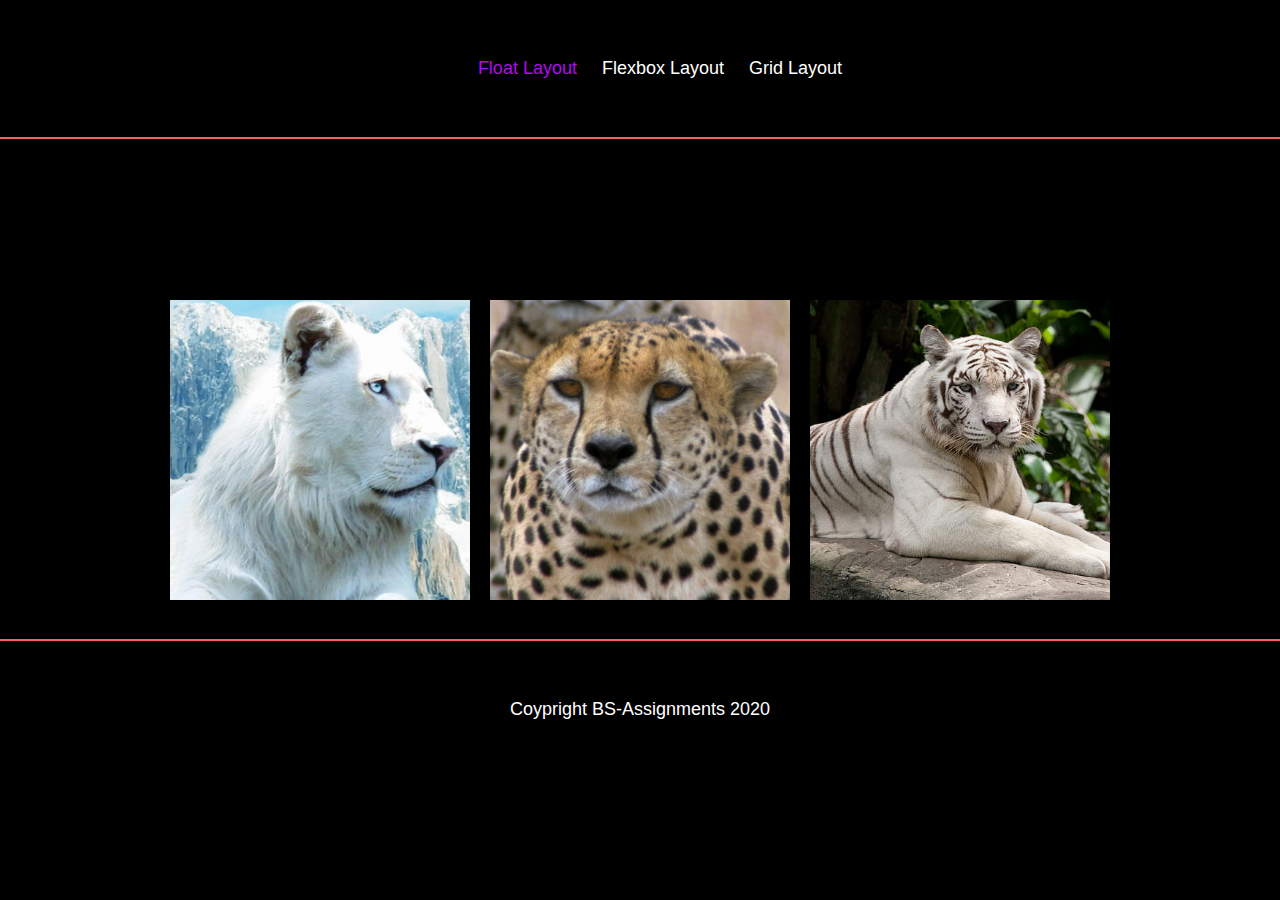
==== index.html @ 5bfc035c "Task First Completed" ====
<!DOCTYPE html>
<html>
  <head>
    <meta charset="utf-8">
    <meta name="viewport" content="width=device-width, initial-scale=1">
    <title>Assignments</title>
    <link rel="stylesheet" type="text/css" href="assets/CSS/style.css">
    <link rel="stylesheet" type="text/css" href="assets/CSS/responsive.css">
  </head>
  <body>
    <section class="wrapper">
      <header>
        <div class="wrapper__container">
          <ul class="wrapper__menu">
            <li class="wrapper__menu__list"><a href="index.html" class="wrapper__menu__link active">Float Layout</a></li>
            <li class="wrapper__menu__list"><a href="flexbox.html" class="wrapper__menu__link">Flexbox Layout</a></li>
            <li class="wrapper__menu__list"><a href="grid.html" class="wrapper__menu__link">Grid Layout</a></li>
          </ul>
        </div>
      </header>
      <section class="float__inner-block">
        <div class="wrapper__container">
          <div class="float__vertically-middle">
            <div class="float__image-block">
              <img src="assets/images/lion.png" alt="lion" class="wrapper__image">
            </div>
            <div class="float__image-block">
              <img src="assets/images/cheeta.jpg" alt="cheeta" class="wrapper__image">
            </div>
            <div class="float__image-block">
              <img src="assets/images/tiger.jpg" alt="tiger" class="wrapper__image">
            </div>
          </div>
        </div>
      </section>
      <footer>
        <div class="wrapper__container">
          <p>Coypright BS-Assignments 2020</p>
        </div>
      </footer>
    </section>
  </body>
</html>
---- assets/CSS/style.css ----
body {
  font-family: Arial, Helvetica, sans-serif;
  font-size: 18px;
  line-height: 21px;
  color: #fff;
  background: #000;
  margin: 0;
}

.wrapper__container {
  max-width: 960px;
  margin: 0 auto;
}

/* Header Section */

header {
  padding: 40px 0;
  border-bottom: 2px solid #ff5c5c;
}

/* 
******* Menu Section **********
*/

.wrapper__menu {
  list-style: none;
  text-align: center;
}

.wrapper__menu__list {
  display: inline-block;
  margin: 0 10px;
}

.wrapper__menu__link {
  color: #fff;
  text-decoration: none;
}

.wrapper__menu__link:hover, .wrapper__menu__link.active {
  color: rgb(175, 12, 240);
}



/* 
******* Middle Section **********
*/

.wrapper__image {
  width: 300px;
  height: 300px;
  max-width: 100%;
  object-fit: cover;
  object-position: center top;
}


/* 
******* Grid CSS **********
*/

.float__inner-block {
  min-height: 500px;
}

.float__vertically-middle {
  position: absolute;
  top: 50%;
  -webkit-transform: translateY(-50%);
  -ms-transform: translateY(-50%);
  transform: translateY(-50%);
}

.float__image-block {
  width: 300px;
  height: 300px;
  margin: 0 10px;
  float: left;
}



/* 
******* FlexBox CSS **********
*/

.flexbox__vertically-middle {
  display: flex;
  min-height: 500px;
  flex-flow: row wrap;
  align-items: center;
  justify-content: space-between;
  padding: 0 10px;
}


/* 
******* Grid CSS **********
*/

.grid__vertically-middle {
  display: grid;
  grid-template-columns: auto auto auto;
  grid-column-gap: 20px;
  padding: 0 10px;
  align-content: center;
  min-height: 500px;
}



/* Fooer Section */
footer {
  padding: 40px 0;
  border-top: 2px solid #ff5c5c;
  text-align: center;
}
---- assets/CSS/responsive.css ----
@media screen and (max-width: 980px) {

  .wrapper__container {
    max-width: 760px;
    margin: 0 auto;
  }
    
  /* 
  ******* Float CSS **********
  */

  .float__image-block, .wrapper__image {
    width: 230px;
    height: 230px;
  }


  /* 
  ******* FlexBox CSS **********
  */

  .flexbox__image-block {
    margin: 10px;
  }

  .flexbox__vertically-middle { 
    padding: 20px 0;
    justify-content: center;
  }

}

@media screen and (max-width: 767px) {

  .wrapper__container {
    max-width: 760px;
    margin: 0 auto;
  }
    
  /* 
  ******* Float CSS **********
  */

  .float__vertically-middle {
    padding: 20px 0;
    position: relative;
    transform: inherit;
  }

  .float__image-block {
    width: 230px;
    height: 230px;
    float: none;
    margin: 20px auto;
  }


  /* 
  ******* Grid CSS **********
  */

  .grid__vertically-middle {
    grid-template-columns: auto auto;
    justify-content: space-evenly;
    grid-gap: 20px;
    padding: 40px 0;
  }

}

@media screen and (max-width: 481px) {

  /* 
  ******* Grid CSS **********
  */

  .grid__vertically-middle {
    grid-template-columns: auto;
    justify-content: space-evenly;
    grid-gap: 20px;
    padding: 40px 0;
  }

}
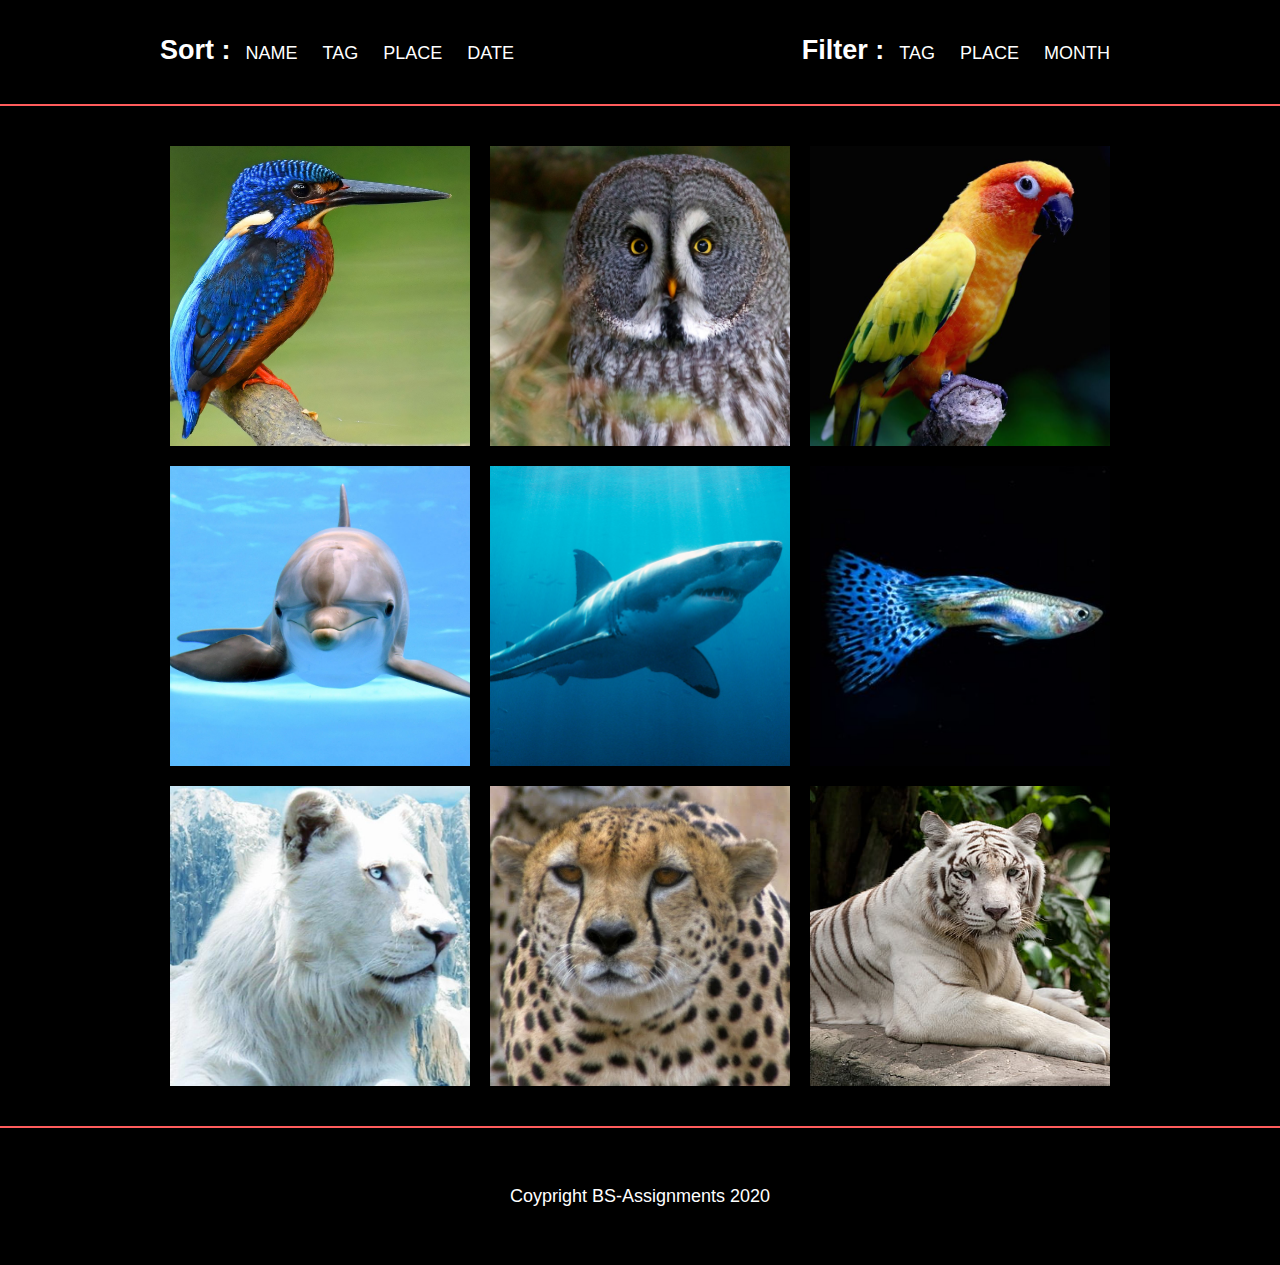
==== commit 1ffb1b6f: "Added filtering and sorting functionality" ====
--- a/index.html
+++ b/index.html
@@ -6,30 +6,140 @@
     <title>Assignments</title>
     <link rel="stylesheet" type="text/css" href="assets/CSS/style.css">
     <link rel="stylesheet" type="text/css" href="assets/CSS/responsive.css">
+
+    <script type="text/javascript" src="assets/js/script.js"></script>
   </head>
   <body>
     <section class="wrapper">
       <header>
         <div class="wrapper__container">
-          <ul class="wrapper__menu">
-            <li class="wrapper__menu__list"><a href="index.html" class="wrapper__menu__link active">Float Layout</a></li>
-            <li class="wrapper__menu__list"><a href="flexbox.html" class="wrapper__menu__link">Flexbox Layout</a></li>
-            <li class="wrapper__menu__list"><a href="grid.html" class="wrapper__menu__link">Grid Layout</a></li>
-          </ul>
+          <div class="wrapper__left-block">
+            <h2 class="wrapper__head">Sort :</h2>
+            <ul class="wrapper__menu">
+              <li class="wrapper__menu__list"><a href="javascript:void(0);" id="sortName" class="wrapper__menu__link">Name</a></li>
+              <li class="wrapper__menu__list"><a href="javascript:void(0);" id="sortTag" class="wrapper__menu__link">Tag</a></li>
+              <li class="wrapper__menu__list"><a href="javascript:void(0);" id="sortPlace" class="wrapper__menu__link">Place</a></li>
+              <li class="wrapper__menu__list"><a href="javascript:void(0);" id="sortDate" class="wrapper__menu__link">Date</a></li>
+            </ul>
+          </div>
+          <div class="wrapper__right-block">
+            <h2 class="wrapper__head">Filter :</h2>
+            <ul class="wrapper__menu" id="filterList">
+              <li class="wrapper__menu__list" id="filterTag">Tag
+                <ul class="wrapper__menu__submenu">
+                  <li class="wrapper__menu__sublist"><a href="javascript:void(0);" class="wrapper__menu__sublink">Animal</a></li>
+                  <li class="wrapper__menu__sublist"><a href="javascript:void(0);" class="wrapper__menu__sublink">Bird</a></li>
+                  <li class="wrapper__menu__sublist"><a href="javascript:void(0);" class="wrapper__menu__sublink">Fish</a></li>
+                </ul>
+              </li>
+              <li class="wrapper__menu__list" id="filterPlace">Place
+                <ul class="wrapper__menu__submenu">
+                  <li class="wrapper__menu__sublist"><a href="javascript:void(0);" class="wrapper__menu__sublink">Mumbai</a></li>
+                  <li class="wrapper__menu__sublist"><a href="javascript:void(0);" class="wrapper__menu__sublink">Delhi</a></li>
+                  <li class="wrapper__menu__sublist"><a href="javascript:void(0);" class="wrapper__menu__sublink">Kolkata</a></li>
+                  <li class="wrapper__menu__sublist"><a href="javascript:void(0);" class="wrapper__menu__sublink">Banars</a></li>
+                </ul>
+              </li>
+              <li class="wrapper__menu__list" id="filterMonth">Month
+                <ul class="wrapper__menu__submenu">
+                  <li class="wrapper__menu__sublist"><a href="javascript:void(0);" class="wrapper__menu__sublink">Jan</a></li>
+                  <li class="wrapper__menu__sublist"><a href="javascript:void(0);" class="wrapper__menu__sublink">Feb</a></li>
+                  <li class="wrapper__menu__sublist"><a href="javascript:void(0);" class="wrapper__menu__sublink">April</a></li>
+                </ul>
+              </li>
+            </ul>
+          </div>
+          <div class="clear"></div>
         </div>
       </header>
       <section class="float__inner-block">
         <div class="wrapper__container">
-          <div class="float__vertically-middle">
-            <div class="float__image-block">
-              <img src="assets/images/lion.png" alt="lion" class="wrapper__image">
+          <div class="float__vertically-middle" id="sortFilterBlock">
+
+            <div class="float__image-block" data-name="Kingfisher" data-tag="Bird" data-loc="Mumbai" data-date="2020-02-02" data-month="Feb">
+              <img src="" data-img="assets/images/kingfisher.jpg" alt="lion" class="wrapper__image">
+              <div class="float__hover-block">
+                <span class="float__cat">Bird</span>
+                <h2 class="float__head">Kingfisher</h2>
+                <span class="float__loc">Mumbai</span>
+                <span class="float__date">02-02-2020</span>
+              </div>
             </div>
-            <div class="float__image-block">
-              <img src="assets/images/cheeta.jpg" alt="cheeta" class="wrapper__image">
+            <div class="float__image-block" data-name="Owls" data-tag="Bird" data-loc="Delhi" data-date="2020-01-02" data-month="Jan">
+              <img src="" data-img="assets/images/owls.jpg" alt="owls" class="wrapper__image">
+              <div class="float__hover-block">
+                <span class="float__cat">Bird</span>
+                <h2 class="float__head">Owls</h2>
+                <span class="float__loc">Delhi</span>
+                <span class="float__date">02-01-2020</span>
+              </div>
             </div>
-            <div class="float__image-block">
-              <img src="assets/images/tiger.jpg" alt="tiger" class="wrapper__image">
+            <div class="float__image-block" data-name="Parrots" data-tag="Bird" data-loc="Mumbai" data-date="2020-04-02"  data-month="April">
+              <img src="" data-img="assets/images/parrots.jpg" alt="parrots" class="wrapper__image">
+              <div class="float__hover-block">
+                <span class="float__cat">Bird</span>
+                <h2 class="float__head">Parrots</h2>
+                <span class="float__loc">Mumbai</span>
+                <span class="float__date">02-04-2020</span>
+              </div>
             </div>
+
+            <div class="float__image-block" data-name="Dolphin" data-tag="Fish" data-loc="Banars" data-date="2020-02-28"  data-month="Feb">
+              <img src="" data-img="assets/images/Dolphin.jpg" alt="Dolphin" class="wrapper__image">
+              <div class="float__hover-block">
+                <span class="float__cat">Fish</span>
+                <h2 class="float__head">Dolphin</h2>
+                <span class="float__loc">Banars</span>
+                <span class="float__date">28-02-2020</span>
+              </div>
+            </div>
+            <div class="float__image-block" data-name="Shark" data-tag="Fish" data-loc="Banars" data-date="2020-04-15" data-month="April">
+              <img src="" data-img="assets/images/shark.jpg" alt="shark" class="wrapper__image">
+              <div class="float__hover-block">
+                <span class="float__cat">Fish</span>
+                <h2 class="float__head">Shark</h2>
+                <span class="float__loc">Banars</span>
+                <span class="float__date">15-04-2020</span>
+              </div>
+            </div>
+            <div class="float__image-block" data-name="Guppy" data-tag="Fish" data-loc="Kolkata" data-date="2020-04-28" data-month="April">
+              <img src="" data-img="assets/images/guppy.jpg" alt="guppy" class="wrapper__image">
+              <div class="float__hover-block">
+                <span class="float__cat">Fish</span>
+                <h2 class="float__head">Guppy</h2>
+                <span class="float__loc">Kolkata</span>
+                <span class="float__date">28-04-2020</span>
+              </div>
+            </div>
+
+            <div class="float__image-block" data-name="Lion" data-tag="Animal" data-loc="Kolkata" data-date="2020-02-15"  data-month="Feb">
+              <img src="" data-img="assets/images/lion.png" alt="lion" class="wrapper__image">
+              <div class="float__hover-block">
+                <span class="float__cat">Animal</span>
+                <h2 class="float__head">Lion</h2>
+                <span class="float__loc">Kolkata</span>
+                <span class="float__date">15-02-2020</span>
+              </div>
+            </div>
+            <div class="float__image-block" data-name="Cheeta" data-tag="Animal" data-loc="Delhi" data-date="2020-01-15" data-month="Jan">
+              <img src="" data-img="assets/images/cheeta.jpg" alt="cheeta" class="wrapper__image">
+              <div class="float__hover-block">
+                <span class="float__cat">Animal</span>
+                <h2 class="float__head">Cheeta</h2>
+                <span class="float__loc">Delhi</span>
+                <span class="float__date">15-01-2020</span>
+              </div>
+            </div>
+            <div class="float__image-block" data-name="Tiger" data-tag="Animal" data-loc="Kolkata" data-date="2020-01-28" data-month="Jan">
+              <img src="" data-img="assets/images/tiger.jpg" alt="tiger" class="wrapper__image">
+              <div class="float__hover-block">
+                <span class="float__cat">Animal</span>
+                <h2 class="float__head">Tiger</h2>
+                <span class="float__loc">Kolkata</span>
+                <span class="float__date">28-01-2020</span>
+              </div>
+            </div>
+
           </div>
         </div>
       </section>
--- a/assets/CSS/style.css
+++ b/assets/CSS/style.css
@@ -12,6 +12,21 @@
   margin: 0 auto;
 }
 
+.wrapper__head {
+  display: inline-block;
+  margin: 0;
+}
+
+.wrapper__left-block,
+.wrapper__right-block {
+  float: left;
+  width: 50%;
+}
+
+.wrapper__right-block {
+  text-align: right;
+}
+
 /* Header Section */
 
 header {
@@ -26,20 +41,69 @@
 .wrapper__menu {
   list-style: none;
   text-align: center;
+  display: inline-block;
+  margin: 0;
+  padding: 0;
 }
 
 .wrapper__menu__list {
   display: inline-block;
   margin: 0 10px;
+  position: relative;
+  color: #fff;
+  text-decoration: none;
+  text-transform: uppercase;
 }
 
 .wrapper__menu__link {
   color: #fff;
   text-decoration: none;
-}
-
-.wrapper__menu__link:hover, .wrapper__menu__link.active {
+  text-transform: uppercase;
+}
+
+.wrapper__menu__submenu {
+  list-style: none;
+  text-align: center;
+  display: inline-block;
+  margin: 0;
+  padding: 0;
+  position: absolute;
+  top: 22px;
+  left: 0;
+  text-align: left;
+  background: #fff;
+  z-index: 99;
+  border: 1px solid#ff5c5c;
+  display: none;
+}
+
+.wrapper__menu__list:hover .wrapper__menu__submenu {
+  display: block;
+}
+
+
+.wrapper__menu__sublist {
+  border: 1px solid#ff5c5c;
+}
+
+.wrapper__menu__sublink {
+  padding: 4px 5px;
+  display: block;
+  color: #000;
+  text-decoration: none;
+  font-size: 15px;
+  line-height: normal;
+}
+
+.clear {
+  content: "";
+  clear: both;
+  display: table;
+}
+
+.wrapper__menu__link:hover, .wrapper__menu__link.active, .wrapper__menu__sublink:hover, .wrapper__menu__link.active {
   color: rgb(175, 12, 240);
+  background: #000;
 }
 
 
@@ -62,25 +126,83 @@
 */
 
 .float__inner-block {
-  min-height: 500px;
-}
-
+  margin: 30px 0;
+  overflow: hidden;
+}
+
+/* 
 .float__vertically-middle {
   position: absolute;
   top: 50%;
   -webkit-transform: translateY(-50%);
   -ms-transform: translateY(-50%);
   transform: translateY(-50%);
-}
+} */
 
 .float__image-block {
   width: 300px;
   height: 300px;
-  margin: 0 10px;
+  margin: 10px;
   float: left;
-}
-
-
+  position: relative;
+  cursor: pointer;
+}
+
+.float__hover-block,
+.flexbox__hover-block,
+.grid__hover-block {
+  background: rgba(0,0,0,0.6);
+  width: 100%;
+  height: 0;
+  position: absolute;
+  top: 0;
+  left: 0;
+  z-index: 1;
+  transition: all 0.3s ease;
+  overflow: hidden;
+}
+
+.float__image-block:hover .float__hover-block {
+  height: 300px;
+}
+
+.float__cat {
+  font-size: 14px;
+  line-height: normal;
+  display: inline-block;
+  text-transform: lowercase;
+  position: absolute;
+  top: 0;
+  left: 0;
+  padding: 5px 10px;
+  background: #ff5c5c;
+}
+
+.float__head {
+  text-align: center;
+  text-transform: uppercase;
+  margin: 105px 0 30px;
+}
+
+.float__loc {
+  font-size: 14px;
+  line-height: normal;
+  text-align: center;
+  text-transform: uppercase;
+  display: block;
+}
+
+.float__date {
+  font-size: 14px;
+  line-height: normal;
+  display: inline-block;
+  text-transform: lowercase;
+  padding: 5px 10px;
+  background: #ff5c5c;
+  position: absolute;
+  bottom: 0;
+  right:0;
+}
 
 /* 
 ******* FlexBox CSS **********
@@ -95,6 +217,20 @@
   padding: 0 10px;
 }
 
+.flexbox__image-block,
+.grid__image-block {
+  position: relative;
+  cursor: pointer;
+}
+
+.flexbox__hover-block {
+  width: 0;
+  height: 300px;
+}
+
+.flexbox__image-block:hover .flexbox__hover-block {
+  width: 300px;
+}
 
 /* 
 ******* Grid CSS **********
@@ -109,6 +245,16 @@
   min-height: 500px;
 }
 
+.grid__hover-block {
+  width: 0;
+  height: 0;
+  transition: all 0.5s ease;
+}
+
+.grid__image-block:hover .grid__hover-block {
+  width: 300px;
+  height: 300px
+}
 
 
 /* Fooer Section */
--- a/assets/CSS/responsive.css
+++ b/assets/CSS/responsive.css
@@ -14,6 +14,13 @@
     height: 230px;
   }
 
+  .float__image-block:hover .float__hover-block {
+    height: 230px;
+  }
+
+  .float__head {
+    margin: 80px 0 30px;
+  }
 
   /* 
   ******* FlexBox CSS **********
@@ -28,13 +35,50 @@
     justify-content: center;
   }
 
+  .flexbox__hover-block {
+    width: 0;
+    height: 230px;
+  }
+
+  .flexbox__image-block:hover .flexbox__hover-block {
+    width: 230px;
+  }
+
+
+  /* 
+  ******* Grid CSS **********
+  */
+
+  .grid__image-block:hover .grid__hover-block {
+    width: 230px;
+    height: 230px
+  }
 }
 
 @media screen and (max-width: 767px) {
 
+  header {
+    padding: 20px 0;
+  }
+
+  .wrapper__head {
+    font-size: 21px;
+  }
+
+  .wrapper__menu__list {
+    margin: 0 5px;
+  }
+
   .wrapper__container {
     max-width: 760px;
     margin: 0 auto;
+  }
+
+  .wrapper__left-block, .wrapper__right-block {
+    float: none;
+    width: 100%;
+    text-align: left;
+    padding: 15px;
   }
     
   /* 
